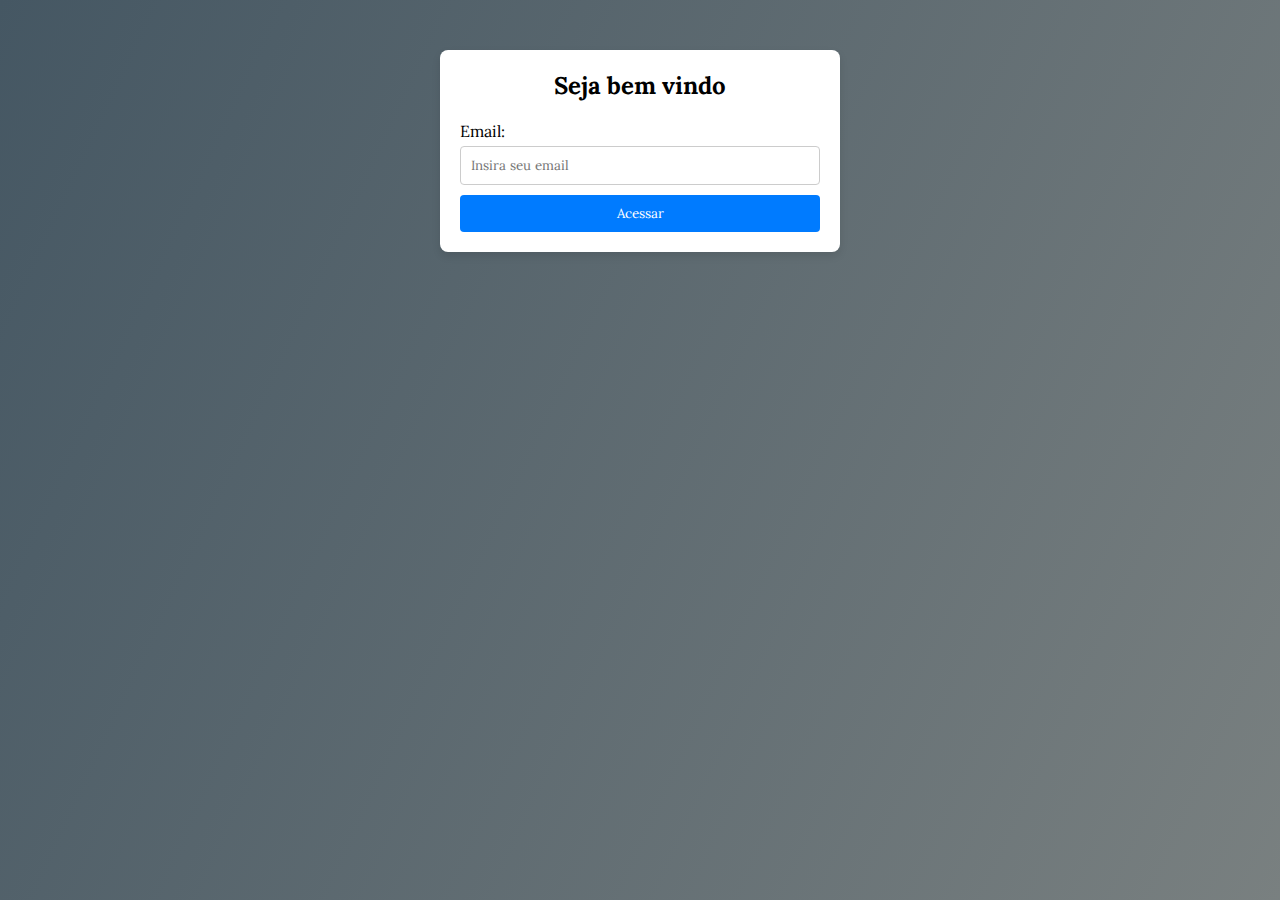
==== index.html @ efe05663 "try catch columns" ====
<!DOCTYPE html>
<html lang="pt-BR">
<head>
  <meta charset="UTF-8">
  <meta name="viewport" content="width=device-width, initial-scale=1.0">
  <title>TaskBoard - Login</title>
  <link rel="stylesheet" href="/styles/global.css">
  <link rel="stylesheet" href="/styles/login.css">
</head>
<body>
  <div class="login-container">
    <h1>Seja bem vindo</h1>
    <form id="login-form">
      <label for="email">Email:</label>
      <input type="email" id="email" name="email" placeholder="Insira seu email" required>
      <button type="submit">Acessar</button>
    </form>
    <p id="error-message" class="hidden"></p>
  </div>

  <script type="module" src="/js/login.js"></script>
</body>
</html>
---- styles/global.css ----
@import url("https://fonts.googleapis.com/css2?family=Lora:ital,wght@0,400..700;1,400..700&family=Poppins:ital,wght@0,100;0,200;0,300;0,400;0,500;0,600;0,700;0,800;0,900;1,100;1,200;1,300;1,400;1,500;1,600;1,700;1,800;1,900&display=swap");
@import url("https://cdn.jsdelivr.net/npm/bootstrap-icons@1.11.3/font/bootstrap-icons.min.css");

* {
  margin: 0;
  padding: 0;
  box-sizing: border-box;
  font-family: "Lora", sans-serif;
}

body {
  background-color: #d3dadc;
}

main {
  user-select: none;
  display: flex;
  justify-content: flex-start;
  align-items: baseline;
  gap: 20px;
  overflow: auto;
}

.hidden {
  display: none;
}

header {
  background-color: #455763;
  width: 100%;
  height: 70px;
  display: flex;
  flex-direction: row;
  justify-content: space-between;
  align-items: center;
}

.dropbtn {
  background-color: #d3dadc;
  color: #455763;
  padding: 16px;
  font-size: 16px;
  border: none;
  cursor: pointer;
  margin-left: 30px;
  border-radius: 5px;
}

.dropdown {
  position: relative;
  display: inline-block;
}

.dropdown-content {
  display: none;
  position: absolute;
  background-color: #d3dadc;
  min-width: 138px;
  border-radius: 5px;
  box-shadow: 0px 8px 16px 0px rgba(0, 0, 0, 0.2);
  z-index: 1;
  left: 0;
  list-style: none;
}

.dropdown-content a {
  color: #455763;
  padding: 12px 16px;
  text-decoration: none;
  display: block;
}

.dropdown-item {
  color: #455763;
}

.dropdown-content a:hover {
  background-color: #e8e2da;
}

.dropdown:hover .dropdown-content {
  display: block;
}

.info-logout-darkmode {
  display: flex;
  flex-direction: row;
  align-items: center;
  padding: 20px;
  margin-right: 30px;
}

.info-logout-darkmode p {
  font-size: 20px;
  color: #e8e2da;
  border-right: #e8e2da solid 1px;
  padding: 10px;
  margin-right: 10px;
  font-weight: bold;
}

.info-logout-darkmode a {
  text-decoration: none;
  color: #e8e2da;
  margin-right: 50px;
  font-weight: bold;
  font-size: 20px;
  cursor: pointer;
}

.trilho {
  width: 70px;
  height: 30px;
  background-color: #d6c9b4;
  border-radius: 50px;
  position: relative;
  cursor: pointer;
}

.trilho .indicador {
  width: 30px;
  height: 30px;
  background-color: #455763;
  border-radius: 50%;
  transform: scale(0.9);
  position: absolute;
  left: 0;
  transition: 0.5s;
}

.columns {
  display: flex;
  gap: 15px;
  margin-top: 50px;
  padding: 30px;
  width: 100%;
}

.column {
  width: 250px;
  background-color: #e8e2da;
  border-radius: 8px;
  padding: 10px;
  height: fit-content;
  max-height: calc(93vh - 150px);
  overflow-y: auto;
  overflow-x: hidden;
}

.column__title {
  color: #455763;
  font-size: 0.9rem;
  font-size: 20px;
  font-weight: bold;
  margin: 20px;
}

.column__cards {
  padding: 4px;
  height: 100%;
  border-radius: 5px;
}

.card {
  width: 100%;
  min-height: 70px;
  background-color: #d3dadc;
  border-radius: 5px;
  border: 1px solid #d6c9b4;
  box-shadow: 0 2px 2px #455763;
  padding: 12px 14px;
  font-size: 0.9rem;
  font-weight: 500;
  color: #455763;
  margin-bottom: 5px;
}

.column--highlight {
  background-color: #d6c9b4;
}

.add-card-btn {
  margin: 10px;
  background-color: #455763;
  color: #e8e2da;
  border: none;
  padding: 7px;
  border-radius: 5px;
  cursor: pointer;
}

.add-card-btn:hover,
.add-column-btn:hover {
  background-color: #d6c9b4;
  transform: scale(1.05);
  box-shadow: 0 4px 8px rgba(0, 0, 0, 0.2);
}

#new-column-title {
  background-color: #e8e2da;
  width: 190px;
  border-radius: 5px;
  padding: 5px;
}

.add-column {
  display: flex;
  flex-direction: row;
  margin-right: 30px;
}

.add-column-btn {
  background-color: #455763;
  border-radius: 5px;
  color: #e8e2da;
  padding: 2px;
  margin-left: 5px;
}

i {
  width: 8%;
  cursor: pointer;
  color: #455763;
}

.excluir {
  display: flex;
  justify-content: space-between;
  align-items: center;
  margin-right: 7px;
}

.trilho.dark {
  background-color: #455763;
}

.trilho.dark .indicador {
  left: 40px;
  background-color: #d6c9b4;
}

body.dark {
  background-color: #455763;
}

header.dark {
  background-color: #273a48;
}

.dropbtn.dark {
  background-color: #455763;
  color: #e8e2da;
}

.dropdown-content.dark {
  background-color: #455763;
  color: #e8e2da;
}

.dropdown-content.dark a {
  color: #e8e2da;
}

.dropdown-content.dark a:hover {
  background-color: #d6c9b4;
  color: #455763;
}

.info-logout-darkmode.dark p {
  color: #d6c9b4;
  border-right: #d6c9b4 solid 1px;
}

.info-logout-darkmode.dark a {
  color: #d6c9b4;
}

#column1.dark,
#column2.dark,
#column3.dark,
#column4.dark,
.column.dark {
  background-color: #374a57;
}

#todo.dark,
#doing.dark,
#review.dark,
#done.dark,
.column__title.dark {
  color: #d6c9b4;
}

#novatarefa1.dark,
#novatarefa2.dark,
#novatarefa3.dark,
#novatarefa4.dark,
#add-column-btn.dark,
.add-card-btn.dark {
  background-color: #d6c9b4;
  color: #273a48;
}

#new-column-title.dark {
  background-color: #d6c9b4;
  color: #273a48;
}

/* mudança do card */
.card-container {
  margin-bottom: 8px;
  display: flex;
  flex-direction: column;
  align-items: end;
}

.card {
  resize: vertical;
  min-height: 70px;
}

.card-wrapper {
  display: flex;
  gap: 8px;
  width: 100%;
}

#trash1.dark,
#trash2.dark,
#trash3.dark,
#trash4.dark,
.bi-trash3-fill.dark,
.excluir.dark {
  color: #d6c9b4;
}
---- styles/login.css ----
.login-container {
  max-width: 400px;
  margin: 50px auto;
  padding: 20px;
  background: #ffffff;
  border-radius: 8px;
  box-shadow: 0 4px 8px rgba(0, 0, 0, 0.1);
  text-align: center;
}

.login-container h1 {
  font-size: 24px;
  margin-bottom: 20px;
}

#login-form {
  display: flex;
  flex-direction: column;
}

#login-form label {
  margin-bottom: 5px;
  text-align: left;
}

#login-form input {
  padding: 10px;
  margin-bottom: 10px;
  border: 1px solid #ccc;
  border-radius: 4px;
}

#login-form button {
  padding: 10px;
  background: #007bff;
  color: white;
  border: none;
  border-radius: 4px;
  cursor: pointer;
}

#login-form button:hover {
  background: #0056b3;
}

#error-message {
  color: red;
  margin-top: 10px;
}

body {
  background: linear-gradient(
    115deg,
    #455763,
    #D6C9B4,
    #E8E2DA,
    #D3DADC
  );
  background-size: 1000% 1000%;

  -webkit-animation: AnimationName 12s ease infinite;
  -moz-animation: AnimationName 12s ease infinite;
  animation: AnimationName 12s ease infinite;
}

@-webkit-keyframes AnimationName {
  0% {
    background-position: 0% 49%;
  }
  50% {
    background-position: 100% 52%;
  }
  100% {
    background-position: 0% 49%;
  }
}
@-moz-keyframes AnimationName {
  0% {
    background-position: 0% 49%;
  }
  50% {
    background-position: 100% 52%;
  }
  100% {
    background-position: 0% 49%;
  }
}
@keyframes AnimationName {
  0% {
    background-position: 0% 49%;
  }
  50% {
    background-position: 100% 52%;
  }
  100% {
    background-position: 0% 49%;
  }
}
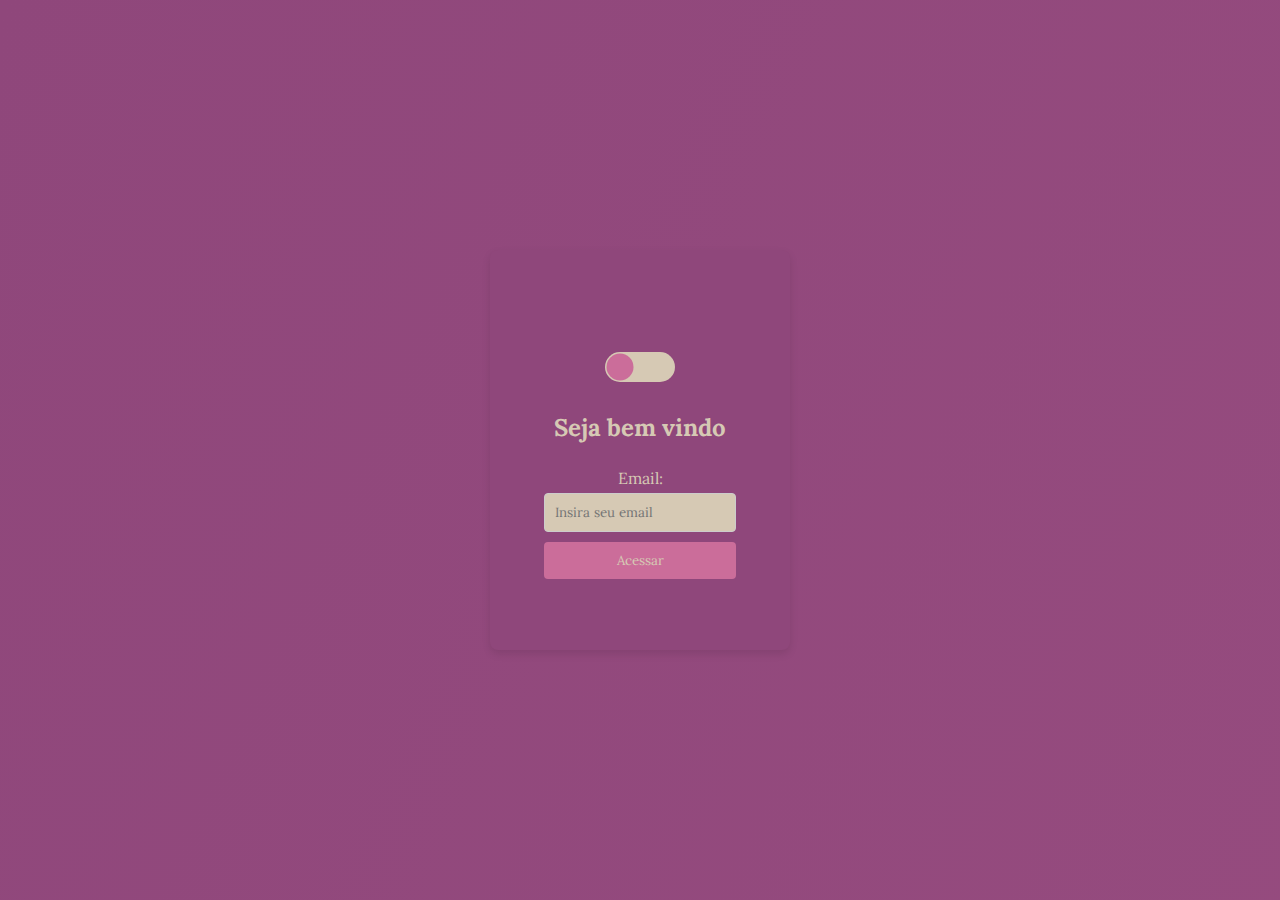
==== commit dc5e766f: "arrumando o visual e o trilho" ====
--- a/index.html
+++ b/index.html
@@ -9,6 +9,9 @@
 </head>
 <body>
   <div class="login-container">
+    <div class="trilho" id="trilho">
+      <div class="indicador"></div>
+    </div>
     <h1>Seja bem vindo</h1>
     <form id="login-form">
       <label for="email">Email:</label>
--- a/styles/global.css
+++ b/styles/global.css
@@ -9,7 +9,9 @@
 }
 
 body {
-  background-color: #d3dadc;
+  min-height: 100vh;
+  cursor: url(/imagem/cursor.png), pointer;
+  background-color: #F2CBE0;
 }
 
 main {
@@ -19,6 +21,7 @@
   align-items: baseline;
   gap: 20px;
   overflow: auto;
+  min-height: calc(100vh - 70px);
 }
 
 .hidden {
@@ -26,7 +29,7 @@
 }
 
 header {
-  background-color: #455763;
+  background-color: #8F477B;
   width: 100%;
   height: 70px;
   display: flex;
@@ -36,12 +39,12 @@
 }
 
 .dropbtn {
-  background-color: #d3dadc;
-  color: #455763;
+  background-color: #CB6D9A;
+  color:#d6c9b4;
   padding: 16px;
   font-size: 16px;
   border: none;
-  cursor: pointer;
+  cursor: url(/imagem/cursor2.png), pointer;  
   margin-left: 30px;
   border-radius: 5px;
 }
@@ -54,20 +57,24 @@
 .dropdown-content {
   display: none;
   position: absolute;
-  background-color: #d3dadc;
-  min-width: 138px;
+  background-color:#CB6D9A;
+  height: 70vh;
   border-radius: 5px;
   box-shadow: 0px 8px 16px 0px rgba(0, 0, 0, 0.2);
   z-index: 1;
   left: 0;
   list-style: none;
+  overflow-x: hidden;
+  overflow-y: scroll;
+  user-select: none;
 }
 
 .dropdown-content a {
-  color: #455763;
+  color:#d6c9b4;
   padding: 12px 16px;
   text-decoration: none;
   display: block;
+  cursor: url(/imagem/cursor2.png), pointer;  
 }
 
 .dropdown-item {
@@ -76,6 +83,7 @@
 
 .dropdown-content a:hover {
   background-color: #e8e2da;
+  color: #CB6D9A;
 }
 
 .dropdown:hover .dropdown-content {
@@ -92,8 +100,8 @@
 
 .info-logout-darkmode p {
   font-size: 20px;
-  color: #e8e2da;
-  border-right: #e8e2da solid 1px;
+  color:#d6c9b4;
+  border-right: #d6c9b4 solid 1px;
   padding: 10px;
   margin-right: 10px;
   font-weight: bold;
@@ -101,11 +109,11 @@
 
 .info-logout-darkmode a {
   text-decoration: none;
-  color: #e8e2da;
+  color: #d6c9b4;
   margin-right: 50px;
   font-weight: bold;
   font-size: 20px;
-  cursor: pointer;
+  cursor: url(/imagem/cursor2.png), pointer;  
 }
 
 .trilho {
@@ -114,13 +122,13 @@
   background-color: #d6c9b4;
   border-radius: 50px;
   position: relative;
-  cursor: pointer;
+  cursor: url(/imagem/cursor2.png), pointer;  
 }
 
 .trilho .indicador {
   width: 30px;
   height: 30px;
-  background-color: #455763;
+  background-color:#CB6D9A;
   border-radius: 50%;
   transform: scale(0.9);
   position: absolute;
@@ -133,22 +141,21 @@
   gap: 15px;
   margin-top: 50px;
   padding: 30px;
-  width: 100%;
 }
 
 .column {
   width: 250px;
-  background-color: #e8e2da;
+  background-color:#8F477B;
   border-radius: 8px;
   padding: 10px;
   height: fit-content;
-  max-height: calc(93vh - 150px);
+  min-width: 200px;
   overflow-y: auto;
   overflow-x: hidden;
 }
 
 .column__title {
-  color: #455763;
+  color:#d6c9b4;
   font-size: 0.9rem;
   font-size: 20px;
   font-weight: bold;
@@ -161,46 +168,63 @@
   border-radius: 5px;
 }
 
+.card-container {
+  margin-bottom: 8px;
+  display: flex;
+  flex-direction: column;
+  align-items: end;
+}
+
 .card {
   width: 100%;
   min-height: 70px;
-  background-color: #d3dadc;
-  border-radius: 5px;
-  border: 1px solid #d6c9b4;
-  box-shadow: 0 2px 2px #455763;
+  background-color: #F2CBE0;
+  border-radius: 5px;
+  border: 2px solid #d6c9b4;
+  box-shadow: 0 2px 2px #CB6D9A;
   padding: 12px 14px;
   font-size: 0.9rem;
   font-weight: 500;
-  color: #455763;
+  color: #8F477B;
   margin-bottom: 5px;
 }
 
+.card__title {
+  font-size: 18px;
+  font-weight: bold;
+}
+
+.card__description {
+  font-size: 15px;
+}
+
+.card__title-input,
+.card__description-input, .new-column-title {
+  background-color: #F2CBE0;
+  color: #8F477B;
+}
+
 .column--highlight {
-  background-color: #d6c9b4;
+  background-color: #F2CBE0;
 }
 
 .add-card-btn {
   margin: 10px;
-  background-color: #455763;
-  color: #e8e2da;
+  background-color: #CB6D9A;
+  color: #d6c9b4;
   border: none;
   padding: 7px;
   border-radius: 5px;
-  cursor: pointer;
+  cursor: url(/imagem/cursor2.png), pointer;  
 }
 
 .add-card-btn:hover,
 .add-column-btn:hover {
   background-color: #d6c9b4;
+  color: #CB6D9A;
   transform: scale(1.05);
   box-shadow: 0 4px 8px rgba(0, 0, 0, 0.2);
-}
-
-#new-column-title {
-  background-color: #e8e2da;
-  width: 190px;
-  border-radius: 5px;
-  padding: 5px;
+  cursor: url(/imagem/cursor2.png), pointer;  
 }
 
 .add-column {
@@ -210,17 +234,18 @@
 }
 
 .add-column-btn {
-  background-color: #455763;
-  border-radius: 5px;
-  color: #e8e2da;
+  color: #d6c9b4;
+  background-color: #CB6D9A;  
+  border-radius: 5px;
   padding: 2px;
   margin-left: 5px;
+  cursor: url(/imagem/cursor2.png), pointer;
 }
 
 i {
   width: 8%;
-  cursor: pointer;
-  color: #455763;
+  cursor: url(/imagem/cursor2.png), pointer;  
+  color:#d6c9b4;
 }
 
 .excluir {
@@ -230,106 +255,106 @@
   margin-right: 7px;
 }
 
+.divExcluir {
+  display: flex;
+  justify-content: space-between;
+  align-items: center;
+  margin-right: 7px;
+}
+
 .trilho.dark {
-  background-color: #455763;
+  background-color: #275A91;
+  cursor: url(/imagem/cursordark2.png), pointer;
 }
 
 .trilho.dark .indicador {
   left: 40px;
-  background-color: #d6c9b4;
+  background-color: #FDC797;
 }
 
 body.dark {
-  background-color: #455763;
+  background-color: #012A61;
+  cursor: url(/imagem/cursordark.png), pointer;
 }
 
 header.dark {
-  background-color: #273a48;
+  background-color: #021334;
 }
 
 .dropbtn.dark {
-  background-color: #455763;
-  color: #e8e2da;
+  background-color: #275A91;
+  color: #FDC797;
+  cursor: url(/imagem/cursordark2.png), pointer;
 }
 
 .dropdown-content.dark {
-  background-color: #455763;
-  color: #e8e2da;
+  background-color: #275A91;
+  color: #FDC797;
 }
 
 .dropdown-content.dark a {
-  color: #e8e2da;
+  color: #FDC797;
+  cursor: url(/imagem/cursordark2.png), pointer;
 }
 
 .dropdown-content.dark a:hover {
-  background-color: #d6c9b4;
-  color: #455763;
+  background-color: #FDC797;
+  color: #275A91;
 }
 
 .info-logout-darkmode.dark p {
-  color: #d6c9b4;
-  border-right: #d6c9b4 solid 1px;
+  color: #FDC797;
+  border-right: #FDC797 solid 1px;
 }
 
 .info-logout-darkmode.dark a {
-  color: #d6c9b4;
-}
-
-#column1.dark,
-#column2.dark,
-#column3.dark,
-#column4.dark,
+  color: #FDC797;
+  cursor: url(/imagem/cursordark2.png), pointer;
+}
+
 .column.dark {
-  background-color: #374a57;
-}
-
-#todo.dark,
-#doing.dark,
-#review.dark,
-#done.dark,
+  background-color: #021334;
+}
+
 .column__title.dark {
-  color: #d6c9b4;
-}
-
-#novatarefa1.dark,
-#novatarefa2.dark,
-#novatarefa3.dark,
-#novatarefa4.dark,
-#add-column-btn.dark,
-.add-card-btn.dark {
-  background-color: #d6c9b4;
-  color: #273a48;
-}
-
-#new-column-title.dark {
-  background-color: #d6c9b4;
-  color: #273a48;
-}
-
-/* mudança do card */
-.card-container {
-  margin-bottom: 8px;
-  display: flex;
-  flex-direction: column;
-  align-items: end;
-}
-
-.card {
-  resize: vertical;
-  min-height: 70px;
-}
-
-.card-wrapper {
-  display: flex;
-  gap: 8px;
-  width: 100%;
-}
-
-#trash1.dark,
-#trash2.dark,
-#trash3.dark,
-#trash4.dark,
+  color: #FDC797;
+}
+
+.column__cards.dark {
+  color: #012A61;
+}
+
 .bi-trash3-fill.dark,
 .excluir.dark {
-  color: #d6c9b4;
-}
+  color: #FDC797;
+  cursor: url(/imagem/cursordark2.png), pointer;
+}
+
+.card.dark{
+  background-color: #275A91;
+  color:#FDC797;
+  border: 2px solid #012A61;
+  box-shadow: 0 2px 2px #275a91;
+}
+
+.add-card-btn.dark, .add-column-btn.dark{
+  background-color: #275a91;
+  color: #FDC797;
+  cursor: url(/imagem/cursordark2.png), pointer;
+}
+
+.add-card-btn.dark:hover,
+.add-column-btn.dark:hover {
+  background-color: #FDC797;
+  color: #275A91;
+}
+
+.card__title-input.dark,
+.card__description-input.dark, .new-column-title.dark {
+  background-color: #275A91;
+  color: #FDC797;
+}
+
+.column--highlight.dark {
+  background-color:#FDC797;
+}
--- a/styles/login.css
+++ b/styles/login.css
@@ -1,8 +1,21 @@
+@import url("https://fonts.googleapis.com/css2?family=Lora:ital,wght@0,400..700;1,400..700&family=Poppins:ital,wght@0,100;0,200;0,300;0,400;0,500;0,600;0,700;0,800;0,900;1,100;1,200;1,300;1,400;1,500;1,600;1,700;1,800;1,900&display=swap");
+
+* {
+  margin: 0;
+  padding: 0;
+  box-sizing: border-box;
+  font-family: "Lora", sans-serif;
+}
+
 .login-container {
-  max-width: 400px;
-  margin: 50px auto;
+  display: flex;
+  flex-direction: column;
+  justify-content: center;
+  align-items: center;
+  width: 300px;
+  height: 400px;
   padding: 20px;
-  background: #ffffff;
+  background: #8f477b;
   border-radius: 8px;
   box-shadow: 0 4px 8px rgba(0, 0, 0, 0.1);
   text-align: center;
@@ -10,51 +23,60 @@
 
 .login-container h1 {
   font-size: 24px;
-  margin-bottom: 20px;
+  margin-bottom: 25px;
+  color: #d6c9b4;
+}
+
+.trilho{
+  margin: 30px;
 }
 
 #login-form {
   display: flex;
   flex-direction: column;
+  color: #d6c9b4;
 }
 
 #login-form label {
   margin-bottom: 5px;
-  text-align: left;
 }
 
 #login-form input {
   padding: 10px;
   margin-bottom: 10px;
+  background-color: #d6c9b4;
+  color: #8f477b;
   border: 1px solid #ccc;
   border-radius: 4px;
 }
 
 #login-form button {
   padding: 10px;
-  background: #007bff;
-  color: white;
+  background:#cb6d9a;
+  color: #d6c9b4;
   border: none;
   border-radius: 4px;
   cursor: pointer;
 }
 
 #login-form button:hover {
-  background: #0056b3;
+  background: #d6c9b4;
+  color: #cb6d9a;
 }
 
 #error-message {
-  color: red;
+  color: #d6c9b4;
   margin-top: 10px;
 }
 
 body {
+  display: flex;
+  justify-content: center;
+  align-items:center;
   background: linear-gradient(
     115deg,
-    #455763,
-    #D6C9B4,
-    #E8E2DA,
-    #D3DADC
+    #8f477b,
+    #cb6d9a
   );
   background-size: 1000% 1000%;
 
@@ -96,3 +118,86 @@
     background-position: 0% 49%;
   }
 }
+
+body.dark {
+  display: flex;
+  justify-content: center;
+  align-items:center;
+  background: linear-gradient(
+    115deg,
+    #021334,
+    #275A91
+  );
+  background-size: 1000% 1000%;
+
+  -webkit-animation: AnimationName 12s ease infinite;
+  -moz-animation: AnimationName 12s ease infinite;
+  animation: AnimationName 12s ease infinite;
+}
+
+@-webkit-keyframes AnimationName {
+  0% {
+    background-position: 0% 49%;
+  }
+  50% {
+    background-position: 100% 52%;
+  }
+  100% {
+    background-position: 0% 49%;
+  }
+}
+@-moz-keyframes AnimationName {
+  0% {
+    background-position: 0% 49%;
+  }
+  50% {
+    background-position: 100% 52%;
+  }
+  100% {
+    background-position: 0% 49%;
+  }
+}
+@keyframes AnimationName {
+  0% {
+    background-position: 0% 49%;
+  }
+  50% {
+    background-position: 100% 52%;
+  }
+  100% {
+    background-position: 0% 49%;
+  }
+}
+
+.login-container.dark{
+  background-color: #021334;
+}
+
+
+#login-form.dark input {
+  padding: 10px;
+  margin-bottom: 10px;
+  background-color:#275A91;
+  color: #FDC797;
+  border: 1px solid #ccc;
+  border-radius: 4px;
+}
+
+#login-form.dark button {
+  padding: 10px;
+  background:#275A91;
+  color: #FDC797;
+  border: none;
+  border-radius: 4px;
+  cursor: pointer;
+}
+
+#login-form.dark button:hover {
+  background: #FDC797;
+  color: #275A91;
+}
+
+#error-message.dark {
+  color: #FDC797;
+  margin-top: 10px;
+}
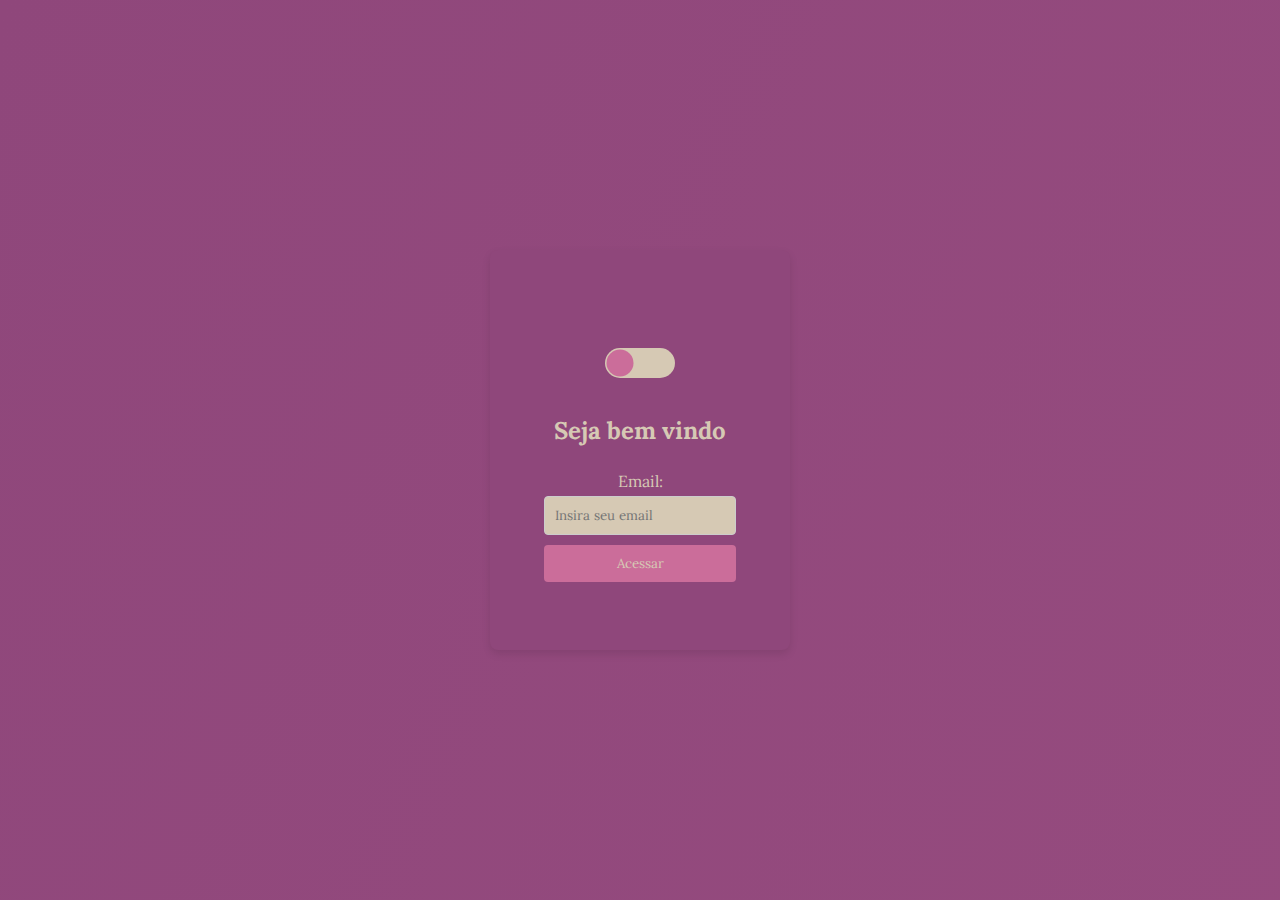
==== commit c9a08411: "/" ====
--- a/index.html
+++ b/index.html
@@ -4,8 +4,8 @@
   <meta charset="UTF-8">
   <meta name="viewport" content="width=device-width, initial-scale=1.0">
   <title>TaskBoard - Login</title>
-  <link rel="stylesheet" href="/styles/global.css">
-  <link rel="stylesheet" href="/styles/login.css">
+  <link rel="stylesheet" href="styles/global.css">
+  <link rel="stylesheet" href="styles/login.css">
 </head>
 <body>
   <div class="login-container">
@@ -21,6 +21,6 @@
     <p id="error-message" class="hidden"></p>
   </div>
 
-  <script type="module" src="/js/login.js"></script>
+  <script type="module" src="js/login.js"></script>
 </body>
 </html>--- a/styles/global.css
+++ b/styles/global.css
@@ -12,11 +12,14 @@
   min-height: 100vh;
   cursor: url(/imagem/cursor.png), pointer;
   background-color: #F2CBE0;
+  background-image: url(/imagem/Design\ sem\ nome.png);
+  background-size:cover;
 }
 
 main {
   user-select: none;
   display: flex;
+  flex-direction: column;
   justify-content: flex-start;
   align-items: baseline;
   gap: 20px;
@@ -67,6 +70,8 @@
   overflow-x: hidden;
   overflow-y: scroll;
   user-select: none;
+  margin-left: 10px;
+  min-width: 200px;
 }
 
 .dropdown-content a {
@@ -136,6 +141,37 @@
   transition: 0.5s;
 }
 
+.modal {
+  display: none;
+  position: fixed;
+  top: 0;
+  left: 0;
+  width: 100%;
+  height: 100%;
+  background-color: rgba(0, 0, 0, 0.5);
+  justify-content: center;
+  align-items: center;
+}
+
+.modal-content {
+  background-color:#8F477B;
+  padding: 20px;
+  border-radius: 10px;
+  box-shadow: 0 4px 8px rgba(0, 0, 0, 0.2);
+  text-align: center;
+  width: 100%;
+  max-width: 400px;
+  display: flex;
+  flex-direction: column;
+  align-items: center;
+}
+
+h1{
+  font-size: 15px;
+  color: #d6c9b4;
+  margin: 7px;
+}
+
 .columns {
   display: flex;
   gap: 15px;
@@ -173,6 +209,12 @@
   display: flex;
   flex-direction: column;
   align-items: end;
+}
+
+.trash-container{
+  display: flex;
+  justify-content: space-between;
+  width: 220px;
 }
 
 .card {
@@ -202,6 +244,8 @@
 .card__description-input, .new-column-title {
   background-color: #F2CBE0;
   color: #8F477B;
+  width: 200px;
+  padding: 5px;
 }
 
 .column--highlight {
@@ -218,8 +262,7 @@
   cursor: url(/imagem/cursor2.png), pointer;  
 }
 
-.add-card-btn:hover,
-.add-column-btn:hover {
+.add-card-btn:hover {
   background-color: #d6c9b4;
   color: #CB6D9A;
   transform: scale(1.05);
@@ -227,22 +270,20 @@
   cursor: url(/imagem/cursor2.png), pointer;  
 }
 
+.add-card-btn:hover .bi-file-plus-fill, .add-card-btn:hover .bi-trash3-fill{
+  color:#CB6D9A;
+}
+
 .add-column {
   display: flex;
   flex-direction: row;
-  margin-right: 30px;
-}
-
-.add-column-btn {
-  color: #d6c9b4;
-  background-color: #CB6D9A;  
-  border-radius: 5px;
-  padding: 2px;
-  margin-left: 5px;
-  cursor: url(/imagem/cursor2.png), pointer;
-}
-
-i {
+  width: 100%;
+  justify-content: right;
+  margin-top: 20px;
+}
+
+.bi-trash3-fill,
+.excluir, .bi-pencil-square, .bi-file-plus-fill {
   width: 8%;
   cursor: url(/imagem/cursor2.png), pointer;  
   color:#d6c9b4;
@@ -275,6 +316,8 @@
 body.dark {
   background-color: #012A61;
   cursor: url(/imagem/cursordark.png), pointer;
+  background-image: url(/imagem/Design\ sem\ nome\ \(2\).png);
+  background-size:cover;
 }
 
 header.dark {
@@ -325,7 +368,7 @@
 }
 
 .bi-trash3-fill.dark,
-.excluir.dark {
+.excluir.dark, .bi-pencil-square.dark, .bi-file-plus-fill.dark {
   color: #FDC797;
   cursor: url(/imagem/cursordark2.png), pointer;
 }
@@ -349,12 +392,29 @@
   color: #275A91;
 }
 
+.add-card-btn.dark:hover .bi-file-plus-fill.dark, .add-card-btn.dark:hover .bi-trash3-fill.dark{
+  color:#275A91;
+}
+
 .card__title-input.dark,
 .card__description-input.dark, .new-column-title.dark {
   background-color: #275A91;
   color: #FDC797;
+  width: 200px;
 }
 
 .column--highlight.dark {
   background-color:#FDC797;
 }
+
+.modal.dark{
+  background-color: #021334;
+}
+
+.modal-content.dark{
+  background-color: #012A61;
+}
+
+h1.dark{
+  color: #FDC797;
+}